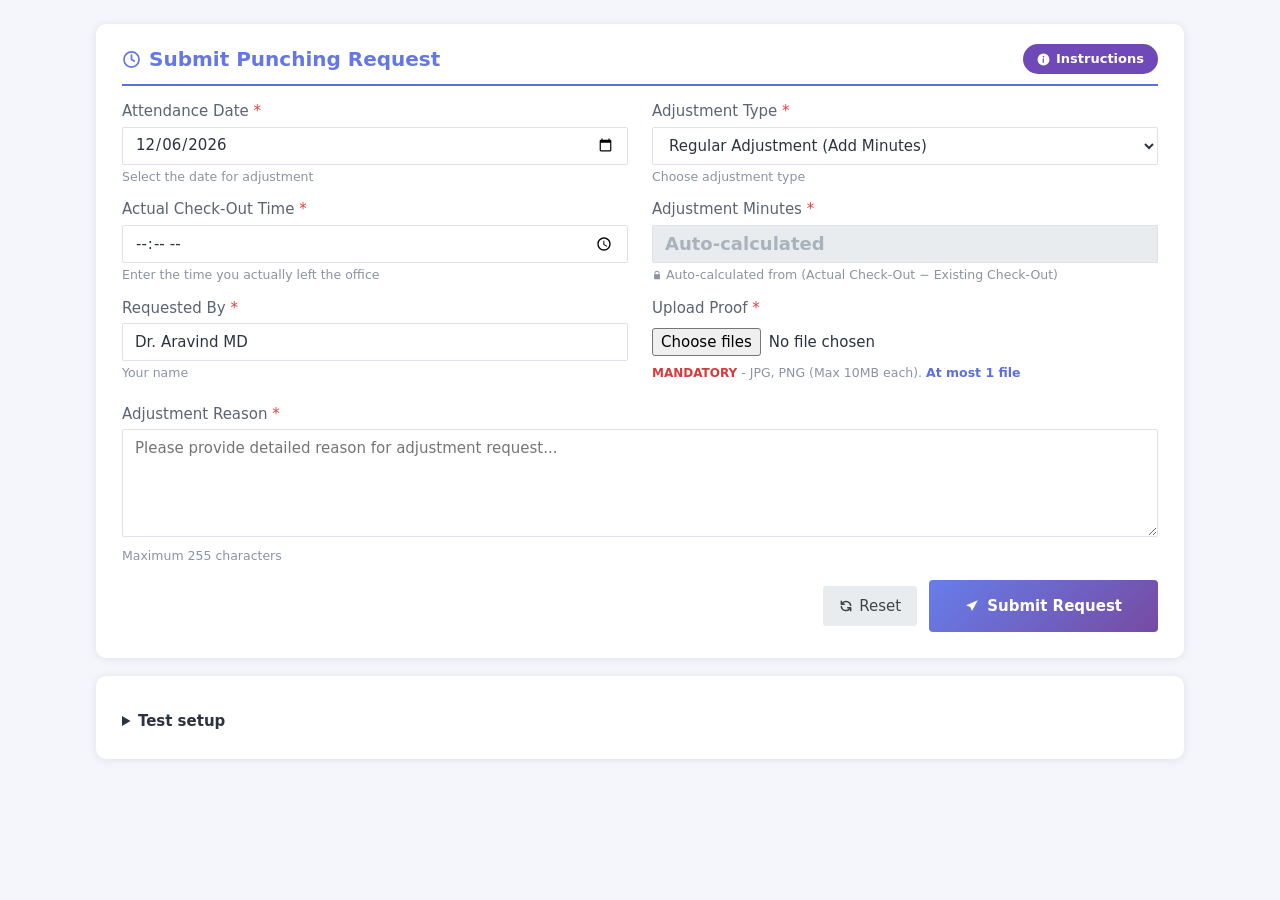
==== Project-1-AI-Image-detection/app/templates/sample.html @ ea64d56b "Create sample.html" ====
<!DOCTYPE html>
<html lang="en">
<head>
<meta charset="utf-8">
<meta name="viewport" content="width=device-width, initial-scale=1">
<title>Submit Punching Request</title>
<style>
:root{color-scheme:light;--blue:#5b6fe0;--ink:#2c3340;--lab:#5a6472;--mute:#8a94a3;--line:#dde2e8;--red:#e03e3e;--ok:#1f6b2f;--ok-bg:#e4f3e6;--warn:#7a4a06;--warn-bg:#fbefd5;--bad:#8c2222;--bad-bg:#fbe6e6}
*{box-sizing:border-box}
body{margin:0;background:#f4f6fb;color:var(--ink);font:15px/1.5 "Source Sans 3","Source Sans Pro",system-ui,-apple-system,"Segoe UI",Roboto,sans-serif}
.page{max-width:1120px;margin:0 auto;padding:24px 16px 48px}
.card{background:#fff;border-radius:10px;box-shadow:0 1px 8px rgba(40,50,90,.1);padding:20px 26px 26px;margin-bottom:18px}
.head{display:flex;justify-content:space-between;align-items:center;border-bottom:2px solid var(--blue);padding-bottom:10px;margin-bottom:14px}
h1{display:flex;align-items:center;gap:8px;margin:0;font-size:20px;font-weight:600;color:#6577e6}
h1 svg{width:19px;height:19px}
.pill{display:inline-flex;align-items:center;gap:6px;background:#6f49b8;color:#fff;border:0;border-radius:99px;padding:5px 14px;font:inherit;font-size:13px;font-weight:700;cursor:pointer}
.pill svg{width:13px;height:13px}
.note{background:#eef1fc;border-left:4px solid var(--blue);padding:10px 14px;margin:0 0 14px;font-size:14px;color:var(--lab)}
.g2{display:grid;grid-template-columns:1fr 1fr;gap:0 24px}
@media (max-width:760px){.g2{grid-template-columns:1fr}.card{padding:16px}}
[hidden]{display:none!important}
.fld{margin-bottom:12px}
label{display:block;color:var(--lab);margin-bottom:4px}
label i{color:var(--red);font-style:normal}
input,select,textarea{width:100%;font:inherit;color:var(--ink);background:#fff;border:1px solid var(--line);border-radius:2px;padding:7px 12px;height:38px}
textarea{height:108px;resize:vertical}
input:focus,select:focus,textarea:focus{outline:2px solid rgba(91,111,224,.45);outline-offset:0;border-color:var(--blue)}
.calc{background:#e9ecef;color:#aab2bd;font-size:18px;font-weight:600;cursor:not-allowed}
small{display:block;color:var(--mute);font-size:12.5px;margin-top:3px}
small svg{width:10px;height:10px;vertical-align:-1px}
.pick{display:flex;align-items:center;gap:8px;min-height:38px}
.pick button{font:inherit;background:#efefef;border:1px solid #767676;border-radius:3px;padding:2px 8px;cursor:pointer;transition:.2s}
.pick button:disabled{opacity:.5;cursor:not-allowed;background:#e0e0e0}
.must{color:#d63b3b;font-weight:700;text-transform:uppercase;font-size:12px}
.chips{display:flex;flex-wrap:wrap;gap:8px;margin-top:8px}
.chip{display:flex;align-items:center;gap:8px;border:1px solid var(--line);border-radius:6px;padding:3px 6px 3px 3px;max-width:100%}
.chip img{width:36px;height:36px;object-fit:cover;border-radius:4px}
.chip span{font-size:13px;max-width:150px;overflow:hidden;text-overflow:ellipsis;white-space:nowrap}
.chip button{border:0;background:none;font-size:18px;line-height:1;color:var(--mute);cursor:pointer}
.bar{display:flex;justify-content:flex-end;align-items:center;gap:12px;margin-top:14px}
#msg{margin:0 auto 0 0;font-size:14px;color:var(--red);font-weight:600}
.reset{display:inline-flex;align-items:center;gap:6px;background:#e9ecef;color:#444;border:0;border-radius:3px;padding:9px 16px;font:inherit;cursor:pointer}
.reset svg,.send svg{width:14px;height:14px}
.send{display:inline-flex;align-items:center;gap:8px;background:linear-gradient(135deg,#667eea,#764ba2);color:#fff;border:0;border-radius:4px;padding:15px 36px;font:inherit;font-weight:700;cursor:pointer}
.send:disabled{opacity:.6;cursor:wait}
h2{font-size:17px;font-weight:600;margin:0 0 12px}
.verdict{border-radius:8px;padding:14px 16px;border:1px solid}
.verdict b{display:block;font-size:18px}
.verdict p{margin:3px 0 0;overflow-wrap:anywhere}
.s-real{background:var(--ok-bg);color:var(--ok);border-color:var(--ok)}
.s-pending{background:var(--warn-bg);color:var(--warn);border-color:var(--warn)}
.s-rejected{background:var(--bad-bg);color:var(--bad);border-color:var(--bad)}
.ph{border:1px solid var(--line);border-radius:8px;padding:12px 14px;margin-top:12px}
.ph header{display:flex;justify-content:space-between;gap:10px;align-items:center;margin-bottom:6px}
.ph header strong{overflow-wrap:anywhere}
.tag{font-size:12px;font-weight:700;padding:2px 10px;border-radius:99px;white-space:nowrap}
.ph p{margin:0 0 8px;font-size:13.5px;overflow-wrap:anywhere}
dl{display:grid;grid-template-columns:auto 1fr;gap:3px 14px;margin:0;font-size:13.5px}
dt{color:var(--mute)}dd{margin:0;overflow-wrap:anywhere}
details{margin-top:14px}summary{cursor:pointer;font-weight:600}
details label{margin-top:10px}
.row{display:flex;gap:10px;align-items:center;margin-top:12px}
.row button{font:inherit;padding:6px 12px;border:1px solid var(--line);background:#fff;border-radius:4px;cursor:pointer;white-space:nowrap}
pre{max-height:240px;overflow:auto;font-size:12px;background:#f4f6fb;padding:10px;border-radius:6px}
</style>
</head>
<body>
<div class="page">
<div class="card">
<div class="head">
<h1><svg viewBox="0 0 24 24" fill="none" stroke="currentColor" stroke-width="2.2" stroke-linecap="round" aria-hidden="true"><circle cx="12" cy="12" r="9.5"/><path d="M12 6.5V12l3.5 2"/></svg>Submit Punching Request</h1>
<button type="button" class="pill" id="info"><svg viewBox="0 0 24 24" fill="currentColor" aria-hidden="true"><path d="M12 1a11 11 0 100 22 11 11 0 000-22zm1.2 5.2a1.4 1.4 0 11-2.4 0 1.4 1.4 0 012.4 0zM10.5 10h2.2v8h-2.2z"/></svg>Instructions</button>
</div>
<p class="note" id="note" hidden>Upload JPG or PNG photos taken with a GPS camera app that shows the date, time and location. The time on the photo must match the time you enter, and the photo must be taken at the office.</p>

<form id="f" novalidate>
<div class="g2">
<div class="fld"><label for="date">Attendance Date <i>*</i></label><input type="date" id="date"><small>Select the date for adjustment</small></div>
<div class="fld"><label for="type">Adjustment Type <i>*</i></label>
<select id="type">
<option value="0">Regular Adjustment (Add Minutes)</option>
<option value="1">Static On-Site (Fixed 9:30-18:30)</option>
<option value="2">Semi Punch (Same Check-in &amp; Check-out)</option>
<option value="3">Check-In Time Correction (Wrong Check-In Recorded)</option>
</select><small>Choose adjustment type</small></div>
</div>

<div class="g2" data-for="0">
<div class="fld"><label for="out0">Actual Check-Out Time <i>*</i></label><input type="time" id="out0"><small>Enter the time you actually left the office</small></div>
<div class="fld"><label>Adjustment Minutes <i>*</i></label><input class="calc" value="Auto-calculated" disabled aria-label="Adjustment minutes, calculated automatically"><small><svg viewBox="0 0 24 24" fill="currentColor" aria-hidden="true"><path d="M6 10V8a6 6 0 1112 0v2h1v12H5V10zm2 0h8V8a4 4 0 10-8 0z"/></svg> Auto-calculated from (Actual Check-Out − Existing Check-Out)</small></div>
</div>

<div class="g2" data-for="1" hidden>
<div class="fld"><label for="in1">Check-In Time <i>*</i></label><input type="time" id="in1" value="09:30"><small>Default: 09:30 AM</small></div>
<div class="fld"><label for="out1">Check-Out Time <i>*</i></label><input type="time" id="out1" value="18:30"><small>Default: 06:30 PM</small></div>
</div>

<div class="g2" data-for="2" hidden>
<div class="fld"><label for="miss">Missing Punch Type <i>*</i></label>
<select id="miss"><option value="">-- Select Missing Punch --</option><option>Check-in</option><option>Check-out</option></select><small>Choose which punch is missing</small></div>
<div class="fld"><label for="time2">Missing Punch Time <i>*</i></label><input type="time" id="time2"><small>The time shown on the proof photo</small></div>
</div>

<div class="g2" data-for="3" hidden>
<div class="fld"><label for="in3">Actual Check-In Time (Corrected) <i>*</i></label><input type="time" id="in3"><small>Enter the time you actually arrived at the office</small></div>
<div class="fld"><label>Adjustment Minutes <i>*</i></label><input class="calc" value="Auto-calculated" disabled aria-label="Adjustment minutes, calculated automatically"><small><svg viewBox="0 0 24 24" fill="currentColor" aria-hidden="true"><path d="M6 10V8a6 6 0 1112 0v2h1v12H5V10zm2 0h8V8a4 4 0 10-8 0z"/></svg> Auto-calculated from (Wrong Check-In − Actual Check-In)</small></div>
</div>

<div class="g2">
<div class="fld"><label for="by">Requested By <i>*</i></label><input id="by" value="Dr. Aravind MD"><small>Your name</small></div>
<div class="fld"><label>Upload Proof <i>*</i></label>
<div class="pick"><button type="button" id="choose">Choose files</button><span id="count">No file chosen</span></div>
<input type="file" id="file" accept="image/jpeg,image/png" multiple hidden>
<small><span class="must">Mandatory</span> - JPG, PNG (Max 10MB each). <span id="req-hint" style="font-weight:600;color:var(--blue);">Max 1 file</span></small>
<div class="chips" id="chips"></div></div>
</div>

<div class="fld"><label for="reason">Adjustment Reason <i>*</i></label><textarea id="reason" maxlength="255" placeholder="Please provide detailed reason for adjustment request..."></textarea><small>Maximum 255 characters</small></div>

<div class="bar">
<p id="msg" role="alert"></p>
<button type="button" class="reset" id="reset"><svg viewBox="0 0 24 24" fill="none" stroke="currentColor" stroke-width="2.6" stroke-linecap="round" stroke-linejoin="round" aria-hidden="true"><path d="M20 11a8 8 0 00-14-4L4 9M4 4v5h5M4 13a8 8 0 0014 4l2-2M20 20v-5h-5"/></svg>Reset</button>
<button type="submit" class="send" id="send"><svg viewBox="0 0 24 24" fill="currentColor" aria-hidden="true"><path d="M22 2L2 10.5l7 3 3 7zM9.5 13.5l8-7"/></svg>Submit Request</button>
</div>
</form>
</div>

<div class="card" id="res" hidden aria-live="polite"></div>

<div class="card">
<details>
<summary>Test setup</summary>
<label for="api">API Base URL (no trailing slash)</label><input id="api" type="url" value="http://127.0.0.1:8000">
<label for="token">Access token (optional)</label><input id="token" type="password" autocomplete="off">
<div class="g2"><div><label for="lat">Office latitude</label><input id="lat" type="number" step="any"></div><div><label for="lng">Office longitude</label><input id="lng" type="number" step="any"></div></div>
<div class="row"><button type="button" id="health">Test connection</button><small id="hout" style="margin:0" aria-live="polite"></small></div>
</details>
</div>
</div>

<script>
const $=s=>document.querySelector(s);
const el=(t,c,x)=>{const e=document.createElement(t);if(c)e.className=c;if(x!=null)e.textContent=x;return e};

const RULES={
  0:{min:1,max:1,text:"Regular adjustment allows at most 1 file.",hint:"At most 1 file"},
  1:{min:2,max:2,text:"Static on-site needs exactly two photos: one check-in and one check-out.",hint:"Requires exactly 2 files"},
  2:{min:1,max:1,text:"Semi punch needs exactly one photo of the missing punch.",hint:"At most 1 file"},
  3:{min:1,max:1,text:"Check-in correction needs exactly one check-in photo.",hint:"At most 1 file"}
};

const LABEL={real:"Verified",pending:"Needs review",rejected:"Rejected"};
let files=[];
const d=new Date();$("#date").value=d.getFullYear()+"-"+String(d.getMonth()+1).padStart(2,"0")+"-"+String(d.getDate()).padStart(2,"0");
try{const a=localStorage.getItem("punch_api");if(a)$("#api").value=a}catch(e){}

function applyType(){
  const t=$("#type").value;
  document.querySelectorAll("[data-for]").forEach(p=>p.hidden=p.dataset.for!==t);
  
  $("#req-hint").textContent = RULES[t].hint;

  if (files.length > RULES[t].max) {
    files = []; 
    drawChips();
    $("#msg").textContent = "Your previously selected files were cleared because this type allows at most " + RULES[t].max + " file(s). Please re-upload.";
  }

  const chooseBtn = $("#choose");
  chooseBtn.disabled = (files.length >= RULES[t].max);
}
$("#type").onchange=()=>{applyType(); if(!files.length) $("#msg").textContent=""};applyType();
$("#info").onclick=()=>{const n=$("#note");n.hidden=!n.hidden};

function drawChips(){
  const box=$("#chips");box.replaceChildren();
  $("#count").textContent=files.length?files.length+" file"+(files.length>1?"s":"")+" selected":"No file chosen";
  
  const t = $("#type").value;
  $("#choose").disabled = (files.length >= RULES[t].max);

  files.forEach((f,i)=>{
    const c=el("div","chip");const im=el("img");im.src=f.url;im.alt="";
    const x=el("button",null,"\u00d7");x.type="button";x.setAttribute("aria-label","Remove "+f.name);
    x.onclick=()=>{
      files.splice(i,1);
      drawChips();
      $("#msg").textContent=""; 
    };
    c.append(im,el("span",null,f.name),x);box.append(c);
  });
}

function read(file){
  return new Promise((ok,no)=>{
    const r=new FileReader();
    r.onload=()=>ok(String(r.result));
    r.onerror=no;
    r.readAsDataURL(file);
  });
}

$("#choose").onclick=()=>$("#file").click();
$("#file").onchange=async e=>{
  const t = $("#type").value;
  const maxFiles = RULES[t].max;
  const bad=[];
  
  const validIncoming = Array.from(e.target.files).filter(f => {
    if (!/^image\/(jpeg|png)$/.test(f.type) || f.size > 10 * 1048576) {
      bad.push(f.name);
      return false;
    }
    return true;
  });

  if (validIncoming.length > maxFiles) {
    e.target.value="";
    $("#msg").textContent = `You selected ${validIncoming.length} files, but this adjustment type allows at most ${maxFiles}. Please select fewer files.`;
    return; 
  }

  if (files.length + validIncoming.length > maxFiles) {
    e.target.value="";
    $("#msg").textContent = `You already have ${files.length} file(s) selected. You can only add up to ${maxFiles} in total.`;
    return; 
  }

  let msgs = [];
  if (bad.length) msgs.push("Skipped " + bad.join(", ") + " (Invalid format or >10MB).");

  for(const f of validIncoming){
    const url=await read(f);
    files.push({name:f.name,url,b64:url.split(",")[1]});
  }

  e.target.value=""; 
  drawChips(); 

  $("#msg").textContent = msgs.join(" ");
};

$("#reset").onclick=()=>{
  $("#f").reset();
  files=[];
  drawChips();
  applyType();
  $("#msg").textContent="";
  $("#res").hidden=true;
};

function times(){
  const t=$("#type").value;
  if(t==="0")return[$("#out0").value];
  if(t==="1")return[$("#in1").value,$("#out1").value];
  if(t==="2")return[$("#time2").value];
  return[$("#in3").value];
}

function problem(){
  const t=$("#type").value;
  if(!$("#date").value)return"Choose the attendance date.";
  if(t==="0"&&!$("#out0").value)return"Enter the actual check-out time.";
  if(t==="1"){
    if(!$("#in1").value||!$("#out1").value)return"Enter both the check-in and check-out times.";
    if($("#in1").value===$("#out1").value)return"Check-in and check-out times must be different.";
  }
  if(t==="2"){
    if(!$("#miss").value)return"Select which punch is missing.";
    if(!$("#time2").value)return"Enter the missing punch time.";
  }
  if(t==="3"&&!$("#in3").value)return"Enter the corrected check-in time.";
  if(!$("#by").value.trim())return"Enter who is requesting.";
  
  const r=RULES[t];
  if(files.length<r.min||files.length>r.max)return r.text;
  
  if(!$("#reason").value.trim())return"Enter the reason for the adjustment.";
  return"";
}

function headers(){
  const h={"Content-Type":"application/json"};
  const k=$("#token").value.trim();
  if(k)h.Authorization="Bearer "+k;
  return h;
}

function base(){return $("#api").value.trim().replace(/\/+$/,"")}

$("#health").onclick=async()=>{
  const o=$("#hout");o.textContent="Testing\u2026";
  try{
    const r=await fetch(base()+"/health",{headers:headers()});
    const j=await r.json();
    o.textContent=r.ok?"Connected. Gemini "+(j.gemini_api_loaded?"ready":"missing")+", Sightengine "+(j.sightengine_keys_loaded?"ready":"missing")+", C2PA "+(j.c2pa_loaded?"ready":"missing")+".":"The server answered with status "+r.status+".";
  }catch(e){
    o.textContent="Could not reach the server. Check the address and CORS.";
  }
};

$("#f").onsubmit=async e=>{
  e.preventDefault();
  const p=problem();
  $("#msg").textContent=p;
  if(p)return;
  
  try{localStorage.setItem("punch_api",$("#api").value)}catch(x){}
  
  const num=v=>v===""?null:Number(v);
  const body={
    images:files.map(f=>({image_base64:f.b64,file_name:f.name})),
    adjustment_type:Number($("#type").value),
    attendance_date:$("#date").value,
    expected_times:times().filter(Boolean),
    office_latitude:num($("#lat").value),
    office_longitude:num($("#lng").value)
  };
  
  const res=$("#res");
  res.hidden=false;
  res.replaceChildren(el("p",null,"Checking "+files.length+" photo"+(files.length>1?"s":"")+"\u2026 this can take a few seconds."));
  $("#send").disabled=true;
  
  try{
    const r=await fetch(base()+"/punch-verify",{method:"POST",headers:headers(),body:JSON.stringify(body)});
    const txt=await r.text();
    let j=null;
    try{j=JSON.parse(txt)}catch(x){}
    
    if(!r.ok||!j||!j.status){
      res.replaceChildren(fail("The server answered with status "+r.status+".",txt));
    }else{
      show(j);
    }
  }catch(x){
    res.replaceChildren(fail("Could not reach the server.","Check the API address in Test setup and that the server allows requests from this page (CORS)."));
  }
  $("#send").disabled=false;
  res.scrollIntoView({behavior:"smooth",block:"nearest"});
};

function fail(a,b){
  const v=el("div","verdict s-rejected");
  v.append(el("b",null,"Request failed"),el("p",null,a));
  if(b)v.append(el("p",null,b.slice(0,300)));
  return v;
}

function show(j){
  const res=$("#res");
  res.replaceChildren(el("h2",null,"Photo verification"));
  const v=el("div","verdict s-"+j.status);
  v.append(el("b",null,LABEL[j.status]||j.status),el("p",null,j.status==="real"?"The proof photos passed every check.":(j.error||"")));
  res.append(v);
  
  (j.results||[]).forEach((r,i)=>{
    const c=el("div","ph");
    const h=el("header");
    h.append(el("strong",null,r.file_name||"Photo "+(i+1)),el("span","tag s-"+r.status,LABEL[r.status]||r.status));
    c.append(h);
    
    if(r.error)c.append(el("p",null,r.error));
    
    const dl=el("dl");
    const add=(k,x)=>{if(x==null||x==="")return;dl.append(el("dt",null,k),el("dd",null,String(x)))};
    add("Photo time",r.timestamp);
    add("Matched time",r.matched_minute);
    add("Address",r.location);
    add("Distance from office",r.distance_metres==null?null:r.distance_metres.toFixed(1)+" m");
    add("AI score",r.sightengine_score==null?null:r.sightengine_score.toFixed(2));
    if(r.metadata_flags&&r.metadata_flags.length)add("Metadata flags",r.metadata_flags.join("; "));
    
    c.append(dl);
    res.append(c);
  });
  
  const dt=el("details");
  dt.append(el("summary",null,"Raw response"),el("pre",null,JSON.stringify(j,null,2)));
  res.append(dt);
}
</script>
</body>
</html>
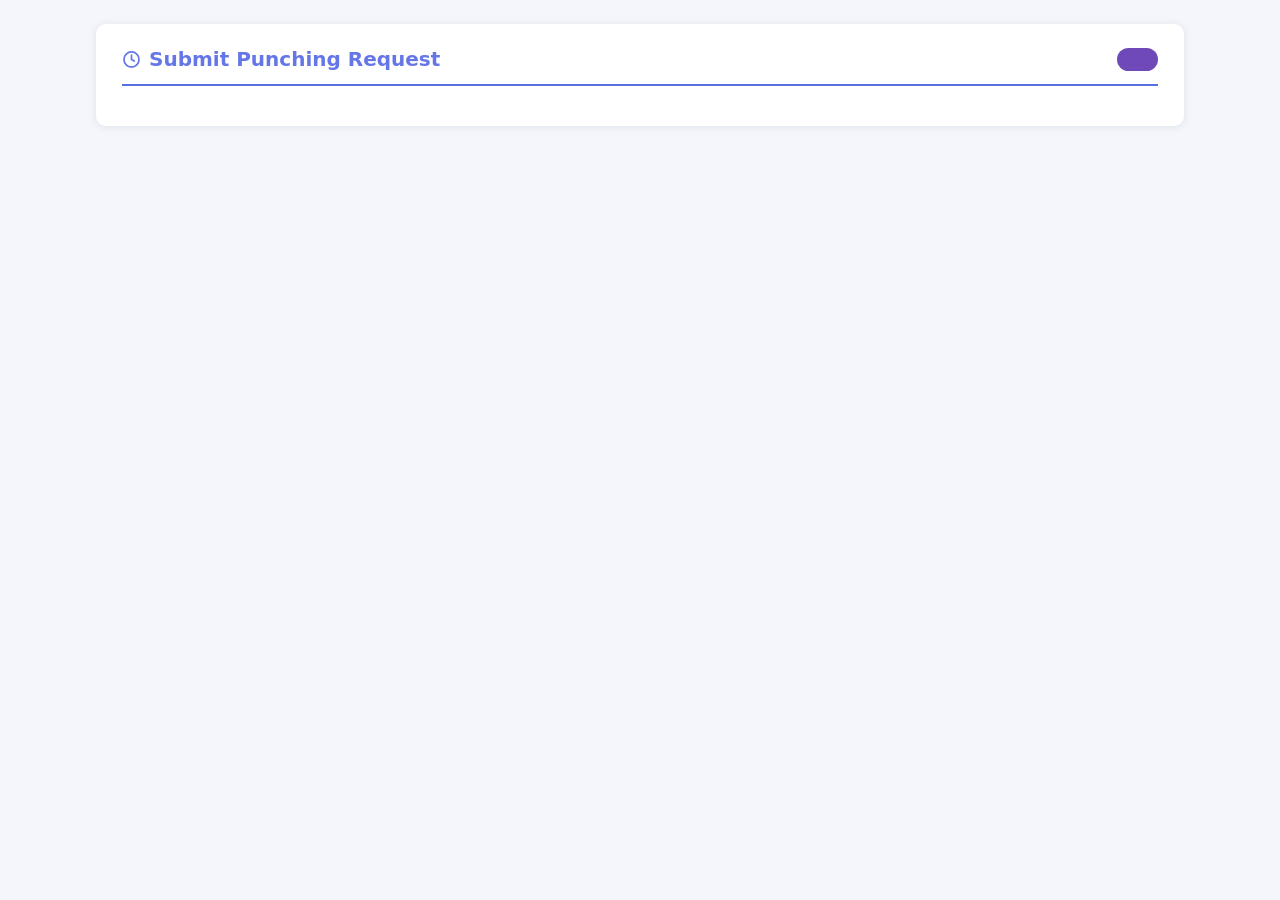
==== commit 4ae79b9a: "Refactor attendance adjustment form and styles Updated styles for chip images and PDF icons. Enhance" ====
--- a/Project-1-AI-Image-detection/app/templates/sample.html
+++ b/Project-1-AI-Image-detection/app/templates/sample.html
@@ -5,7 +5,7 @@
 <meta name="viewport" content="width=device-width, initial-scale=1">
 <title>Submit Punching Request</title>
 <style>
-:root{color-scheme:light;--blue:#5b6fe0;--ink:#2c3340;--lab:#5a6472;--mute:#8a94a3;--line:#dde2e8;--red:#e03e3e;--ok:#1f6b2f;--ok-bg:#e4f3e6;--warn:#7a4a06;--warn-bg:#fbefd5;--bad:#8c2222;--bad-bg:#fbe6e6}
+:root{color-scheme:light;--blue:#5b6fe0;--ink:#2c3340;--lab:#5a6472;--mute:#8a94a3;--line:#dde2e8;--red:#e03e3e;--ok:#1f6b2f;--ok-bg:#e4f3e6;--warn:#7a4a06;--warn-bg:#fbefd5;--bad:#8c2222;--bad-bg:#fbe6e6;--inv:#856404;--inv-bg:#fff3cd;--inv-border:#ffeeba}
 *{box-sizing:border-box}
 body{margin:0;background:#f4f6fb;color:var(--ink);font:15px/1.5 "Source Sans 3","Source Sans Pro",system-ui,-apple-system,"Segoe UI",Roboto,sans-serif}
 .page{max-width:1120px;margin:0 auto;padding:24px 16px 48px}
@@ -26,6 +26,7 @@
 textarea{height:108px;resize:vertical}
 input:focus,select:focus,textarea:focus{outline:2px solid rgba(91,111,224,.45);outline-offset:0;border-color:var(--blue)}
 .calc{background:#e9ecef;color:#aab2bd;font-size:18px;font-weight:600;cursor:not-allowed}
+input[readonly]{background:#f4f6fb;color:var(--lab);cursor:not-allowed}
 small{display:block;color:var(--mute);font-size:12.5px;margin-top:3px}
 small svg{width:10px;height:10px;vertical-align:-1px}
 .pick{display:flex;align-items:center;gap:8px;min-height:38px}
@@ -34,7 +35,9 @@
 .must{color:#d63b3b;font-weight:700;text-transform:uppercase;font-size:12px}
 .chips{display:flex;flex-wrap:wrap;gap:8px;margin-top:8px}
 .chip{display:flex;align-items:center;gap:8px;border:1px solid var(--line);border-radius:6px;padding:3px 6px 3px 3px;max-width:100%}
-.chip img{width:36px;height:36px;object-fit:cover;border-radius:4px}
+.chip img,.chip .pdf-icon{width:36px;height:36px;border-radius:4px;display:flex;align-items:center;justify-content:center;font-size:24px}
+.chip img{object-fit:cover}
+.chip .pdf-icon{background:#fbe6e6;color:#d63b3b;font-size:18px}
 .chip span{font-size:13px;max-width:150px;overflow:hidden;text-overflow:ellipsis;white-space:nowrap}
 .chip button{border:0;background:none;font-size:18px;line-height:1;color:var(--mute);cursor:pointer}
 .bar{display:flex;justify-content:flex-end;align-items:center;gap:12px;margin-top:14px}
@@ -50,6 +53,7 @@
 .s-real{background:var(--ok-bg);color:var(--ok);border-color:var(--ok)}
 .s-pending{background:var(--warn-bg);color:var(--warn);border-color:var(--warn)}
 .s-rejected{background:var(--bad-bg);color:var(--bad);border-color:var(--bad)}
+.s-invalid{background:var(--inv-bg);color:var(--inv);border-color:var(--inv-border)}
 .ph{border:1px solid var(--line);border-radius:8px;padding:12px 14px;margin-top:12px}
 .ph header{display:flex;justify-content:space-between;gap:10px;align-items:center;margin-bottom:6px}
 .ph header strong{overflow-wrap:anywhere}
@@ -69,316 +73,4 @@
 <div class="card">
 <div class="head">
 <h1><svg viewBox="0 0 24 24" fill="none" stroke="currentColor" stroke-width="2.2" stroke-linecap="round" aria-hidden="true"><circle cx="12" cy="12" r="9.5"/><path d="M12 6.5V12l3.5 2"/></svg>Submit Punching Request</h1>
-<button type="button" class="pill" id="info"><svg viewBox="0 0 24 24" fill="currentColor" aria-hidden="true"><path d="M12 1a11 11 0 100 22 11 11 0 000-22zm1.2 5.2a1.4 1.4 0 11-2.4 0 1.4 1.4 0 012.4 0zM10.5 10h2.2v8h-2.2z"/></svg>Instructions</button>
-</div>
-<p class="note" id="note" hidden>Upload JPG or PNG photos taken with a GPS camera app that shows the date, time and location. The time on the photo must match the time you enter, and the photo must be taken at the office.</p>
-
-<form id="f" novalidate>
-<div class="g2">
-<div class="fld"><label for="date">Attendance Date <i>*</i></label><input type="date" id="date"><small>Select the date for adjustment</small></div>
-<div class="fld"><label for="type">Adjustment Type <i>*</i></label>
-<select id="type">
-<option value="0">Regular Adjustment (Add Minutes)</option>
-<option value="1">Static On-Site (Fixed 9:30-18:30)</option>
-<option value="2">Semi Punch (Same Check-in &amp; Check-out)</option>
-<option value="3">Check-In Time Correction (Wrong Check-In Recorded)</option>
-</select><small>Choose adjustment type</small></div>
-</div>
-
-<div class="g2" data-for="0">
-<div class="fld"><label for="out0">Actual Check-Out Time <i>*</i></label><input type="time" id="out0"><small>Enter the time you actually left the office</small></div>
-<div class="fld"><label>Adjustment Minutes <i>*</i></label><input class="calc" value="Auto-calculated" disabled aria-label="Adjustment minutes, calculated automatically"><small><svg viewBox="0 0 24 24" fill="currentColor" aria-hidden="true"><path d="M6 10V8a6 6 0 1112 0v2h1v12H5V10zm2 0h8V8a4 4 0 10-8 0z"/></svg> Auto-calculated from (Actual Check-Out − Existing Check-Out)</small></div>
-</div>
-
-<div class="g2" data-for="1" hidden>
-<div class="fld"><label for="in1">Check-In Time <i>*</i></label><input type="time" id="in1" value="09:30"><small>Default: 09:30 AM</small></div>
-<div class="fld"><label for="out1">Check-Out Time <i>*</i></label><input type="time" id="out1" value="18:30"><small>Default: 06:30 PM</small></div>
-</div>
-
-<div class="g2" data-for="2" hidden>
-<div class="fld"><label for="miss">Missing Punch Type <i>*</i></label>
-<select id="miss"><option value="">-- Select Missing Punch --</option><option>Check-in</option><option>Check-out</option></select><small>Choose which punch is missing</small></div>
-<div class="fld"><label for="time2">Missing Punch Time <i>*</i></label><input type="time" id="time2"><small>The time shown on the proof photo</small></div>
-</div>
-
-<div class="g2" data-for="3" hidden>
-<div class="fld"><label for="in3">Actual Check-In Time (Corrected) <i>*</i></label><input type="time" id="in3"><small>Enter the time you actually arrived at the office</small></div>
-<div class="fld"><label>Adjustment Minutes <i>*</i></label><input class="calc" value="Auto-calculated" disabled aria-label="Adjustment minutes, calculated automatically"><small><svg viewBox="0 0 24 24" fill="currentColor" aria-hidden="true"><path d="M6 10V8a6 6 0 1112 0v2h1v12H5V10zm2 0h8V8a4 4 0 10-8 0z"/></svg> Auto-calculated from (Wrong Check-In − Actual Check-In)</small></div>
-</div>
-
-<div class="g2">
-<div class="fld"><label for="by">Requested By <i>*</i></label><input id="by" value="Dr. Aravind MD"><small>Your name</small></div>
-<div class="fld"><label>Upload Proof <i>*</i></label>
-<div class="pick"><button type="button" id="choose">Choose files</button><span id="count">No file chosen</span></div>
-<input type="file" id="file" accept="image/jpeg,image/png" multiple hidden>
-<small><span class="must">Mandatory</span> - JPG, PNG (Max 10MB each). <span id="req-hint" style="font-weight:600;color:var(--blue);">Max 1 file</span></small>
-<div class="chips" id="chips"></div></div>
-</div>
-
-<div class="fld"><label for="reason">Adjustment Reason <i>*</i></label><textarea id="reason" maxlength="255" placeholder="Please provide detailed reason for adjustment request..."></textarea><small>Maximum 255 characters</small></div>
-
-<div class="bar">
-<p id="msg" role="alert"></p>
-<button type="button" class="reset" id="reset"><svg viewBox="0 0 24 24" fill="none" stroke="currentColor" stroke-width="2.6" stroke-linecap="round" stroke-linejoin="round" aria-hidden="true"><path d="M20 11a8 8 0 00-14-4L4 9M4 4v5h5M4 13a8 8 0 0014 4l2-2M20 20v-5h-5"/></svg>Reset</button>
-<button type="submit" class="send" id="send"><svg viewBox="0 0 24 24" fill="currentColor" aria-hidden="true"><path d="M22 2L2 10.5l7 3 3 7zM9.5 13.5l8-7"/></svg>Submit Request</button>
-</div>
-</form>
-</div>
-
-<div class="card" id="res" hidden aria-live="polite"></div>
-
-<div class="card">
-<details>
-<summary>Test setup</summary>
-<label for="api">API Base URL (no trailing slash)</label><input id="api" type="url" value="http://127.0.0.1:8000">
-<label for="token">Access token (optional)</label><input id="token" type="password" autocomplete="off">
-<div class="g2"><div><label for="lat">Office latitude</label><input id="lat" type="number" step="any"></div><div><label for="lng">Office longitude</label><input id="lng" type="number" step="any"></div></div>
-<div class="row"><button type="button" id="health">Test connection</button><small id="hout" style="margin:0" aria-live="polite"></small></div>
-</details>
-</div>
-</div>
-
-<script>
-const $=s=>document.querySelector(s);
-const el=(t,c,x)=>{const e=document.createElement(t);if(c)e.className=c;if(x!=null)e.textContent=x;return e};
-
-const RULES={
-  0:{min:1,max:1,text:"Regular adjustment allows at most 1 file.",hint:"At most 1 file"},
-  1:{min:2,max:2,text:"Static on-site needs exactly two photos: one check-in and one check-out.",hint:"Requires exactly 2 files"},
-  2:{min:1,max:1,text:"Semi punch needs exactly one photo of the missing punch.",hint:"At most 1 file"},
-  3:{min:1,max:1,text:"Check-in correction needs exactly one check-in photo.",hint:"At most 1 file"}
-};
-
-const LABEL={real:"Verified",pending:"Needs review",rejected:"Rejected"};
-let files=[];
-const d=new Date();$("#date").value=d.getFullYear()+"-"+String(d.getMonth()+1).padStart(2,"0")+"-"+String(d.getDate()).padStart(2,"0");
-try{const a=localStorage.getItem("punch_api");if(a)$("#api").value=a}catch(e){}
-
-function applyType(){
-  const t=$("#type").value;
-  document.querySelectorAll("[data-for]").forEach(p=>p.hidden=p.dataset.for!==t);
-  
-  $("#req-hint").textContent = RULES[t].hint;
-
-  if (files.length > RULES[t].max) {
-    files = []; 
-    drawChips();
-    $("#msg").textContent = "Your previously selected files were cleared because this type allows at most " + RULES[t].max + " file(s). Please re-upload.";
-  }
-
-  const chooseBtn = $("#choose");
-  chooseBtn.disabled = (files.length >= RULES[t].max);
-}
-$("#type").onchange=()=>{applyType(); if(!files.length) $("#msg").textContent=""};applyType();
-$("#info").onclick=()=>{const n=$("#note");n.hidden=!n.hidden};
-
-function drawChips(){
-  const box=$("#chips");box.replaceChildren();
-  $("#count").textContent=files.length?files.length+" file"+(files.length>1?"s":"")+" selected":"No file chosen";
-  
-  const t = $("#type").value;
-  $("#choose").disabled = (files.length >= RULES[t].max);
-
-  files.forEach((f,i)=>{
-    const c=el("div","chip");const im=el("img");im.src=f.url;im.alt="";
-    const x=el("button",null,"\u00d7");x.type="button";x.setAttribute("aria-label","Remove "+f.name);
-    x.onclick=()=>{
-      files.splice(i,1);
-      drawChips();
-      $("#msg").textContent=""; 
-    };
-    c.append(im,el("span",null,f.name),x);box.append(c);
-  });
-}
-
-function read(file){
-  return new Promise((ok,no)=>{
-    const r=new FileReader();
-    r.onload=()=>ok(String(r.result));
-    r.onerror=no;
-    r.readAsDataURL(file);
-  });
-}
-
-$("#choose").onclick=()=>$("#file").click();
-$("#file").onchange=async e=>{
-  const t = $("#type").value;
-  const maxFiles = RULES[t].max;
-  const bad=[];
-  
-  const validIncoming = Array.from(e.target.files).filter(f => {
-    if (!/^image\/(jpeg|png)$/.test(f.type) || f.size > 10 * 1048576) {
-      bad.push(f.name);
-      return false;
-    }
-    return true;
-  });
-
-  if (validIncoming.length > maxFiles) {
-    e.target.value="";
-    $("#msg").textContent = `You selected ${validIncoming.length} files, but this adjustment type allows at most ${maxFiles}. Please select fewer files.`;
-    return; 
-  }
-
-  if (files.length + validIncoming.length > maxFiles) {
-    e.target.value="";
-    $("#msg").textContent = `You already have ${files.length} file(s) selected. You can only add up to ${maxFiles} in total.`;
-    return; 
-  }
-
-  let msgs = [];
-  if (bad.length) msgs.push("Skipped " + bad.join(", ") + " (Invalid format or >10MB).");
-
-  for(const f of validIncoming){
-    const url=await read(f);
-    files.push({name:f.name,url,b64:url.split(",")[1]});
-  }
-
-  e.target.value=""; 
-  drawChips(); 
-
-  $("#msg").textContent = msgs.join(" ");
-};
-
-$("#reset").onclick=()=>{
-  $("#f").reset();
-  files=[];
-  drawChips();
-  applyType();
-  $("#msg").textContent="";
-  $("#res").hidden=true;
-};
-
-function times(){
-  const t=$("#type").value;
-  if(t==="0")return[$("#out0").value];
-  if(t==="1")return[$("#in1").value,$("#out1").value];
-  if(t==="2")return[$("#time2").value];
-  return[$("#in3").value];
-}
-
-function problem(){
-  const t=$("#type").value;
-  if(!$("#date").value)return"Choose the attendance date.";
-  if(t==="0"&&!$("#out0").value)return"Enter the actual check-out time.";
-  if(t==="1"){
-    if(!$("#in1").value||!$("#out1").value)return"Enter both the check-in and check-out times.";
-    if($("#in1").value===$("#out1").value)return"Check-in and check-out times must be different.";
-  }
-  if(t==="2"){
-    if(!$("#miss").value)return"Select which punch is missing.";
-    if(!$("#time2").value)return"Enter the missing punch time.";
-  }
-  if(t==="3"&&!$("#in3").value)return"Enter the corrected check-in time.";
-  if(!$("#by").value.trim())return"Enter who is requesting.";
-  
-  const r=RULES[t];
-  if(files.length<r.min||files.length>r.max)return r.text;
-  
-  if(!$("#reason").value.trim())return"Enter the reason for the adjustment.";
-  return"";
-}
-
-function headers(){
-  const h={"Content-Type":"application/json"};
-  const k=$("#token").value.trim();
-  if(k)h.Authorization="Bearer "+k;
-  return h;
-}
-
-function base(){return $("#api").value.trim().replace(/\/+$/,"")}
-
-$("#health").onclick=async()=>{
-  const o=$("#hout");o.textContent="Testing\u2026";
-  try{
-    const r=await fetch(base()+"/health",{headers:headers()});
-    const j=await r.json();
-    o.textContent=r.ok?"Connected. Gemini "+(j.gemini_api_loaded?"ready":"missing")+", Sightengine "+(j.sightengine_keys_loaded?"ready":"missing")+", C2PA "+(j.c2pa_loaded?"ready":"missing")+".":"The server answered with status "+r.status+".";
-  }catch(e){
-    o.textContent="Could not reach the server. Check the address and CORS.";
-  }
-};
-
-$("#f").onsubmit=async e=>{
-  e.preventDefault();
-  const p=problem();
-  $("#msg").textContent=p;
-  if(p)return;
-  
-  try{localStorage.setItem("punch_api",$("#api").value)}catch(x){}
-  
-  const num=v=>v===""?null:Number(v);
-  const body={
-    images:files.map(f=>({image_base64:f.b64,file_name:f.name})),
-    adjustment_type:Number($("#type").value),
-    attendance_date:$("#date").value,
-    expected_times:times().filter(Boolean),
-    office_latitude:num($("#lat").value),
-    office_longitude:num($("#lng").value)
-  };
-  
-  const res=$("#res");
-  res.hidden=false;
-  res.replaceChildren(el("p",null,"Checking "+files.length+" photo"+(files.length>1?"s":"")+"\u2026 this can take a few seconds."));
-  $("#send").disabled=true;
-  
-  try{
-    const r=await fetch(base()+"/punch-verify",{method:"POST",headers:headers(),body:JSON.stringify(body)});
-    const txt=await r.text();
-    let j=null;
-    try{j=JSON.parse(txt)}catch(x){}
-    
-    if(!r.ok||!j||!j.status){
-      res.replaceChildren(fail("The server answered with status "+r.status+".",txt));
-    }else{
-      show(j);
-    }
-  }catch(x){
-    res.replaceChildren(fail("Could not reach the server.","Check the API address in Test setup and that the server allows requests from this page (CORS)."));
-  }
-  $("#send").disabled=false;
-  res.scrollIntoView({behavior:"smooth",block:"nearest"});
-};
-
-function fail(a,b){
-  const v=el("div","verdict s-rejected");
-  v.append(el("b",null,"Request failed"),el("p",null,a));
-  if(b)v.append(el("p",null,b.slice(0,300)));
-  return v;
-}
-
-function show(j){
-  const res=$("#res");
-  res.replaceChildren(el("h2",null,"Photo verification"));
-  const v=el("div","verdict s-"+j.status);
-  v.append(el("b",null,LABEL[j.status]||j.status),el("p",null,j.status==="real"?"The proof photos passed every check.":(j.error||"")));
-  res.append(v);
-  
-  (j.results||[]).forEach((r,i)=>{
-    const c=el("div","ph");
-    const h=el("header");
-    h.append(el("strong",null,r.file_name||"Photo "+(i+1)),el("span","tag s-"+r.status,LABEL[r.status]||r.status));
-    c.append(h);
-    
-    if(r.error)c.append(el("p",null,r.error));
-    
-    const dl=el("dl");
-    const add=(k,x)=>{if(x==null||x==="")return;dl.append(el("dt",null,k),el("dd",null,String(x)))};
-    add("Photo time",r.timestamp);
-    add("Matched time",r.matched_minute);
-    add("Address",r.location);
-    add("Distance from office",r.distance_metres==null?null:r.distance_metres.toFixed(1)+" m");
-    add("AI score",r.sightengine_score==null?null:r.sightengine_score.toFixed(2));
-    if(r.metadata_flags&&r.metadata_flags.length)add("Metadata flags",r.metadata_flags.join("; "));
-    
-    c.append(dl);
-    res.append(c);
-  });
-  
-  const dt=el("details");
-  dt.append(el("summary",null,"Raw response"),el("pre",null,JSON.stringify(j,null,2)));
-  res.append(dt);
-}
-</script>
-</body>
-</html>
+<button type="button" class="pill" id="info"><svg viewBox="0 0 24 24" fill="currentColor" aria-hidden="true"><path d="M12 1a11 11 0 100 22 11
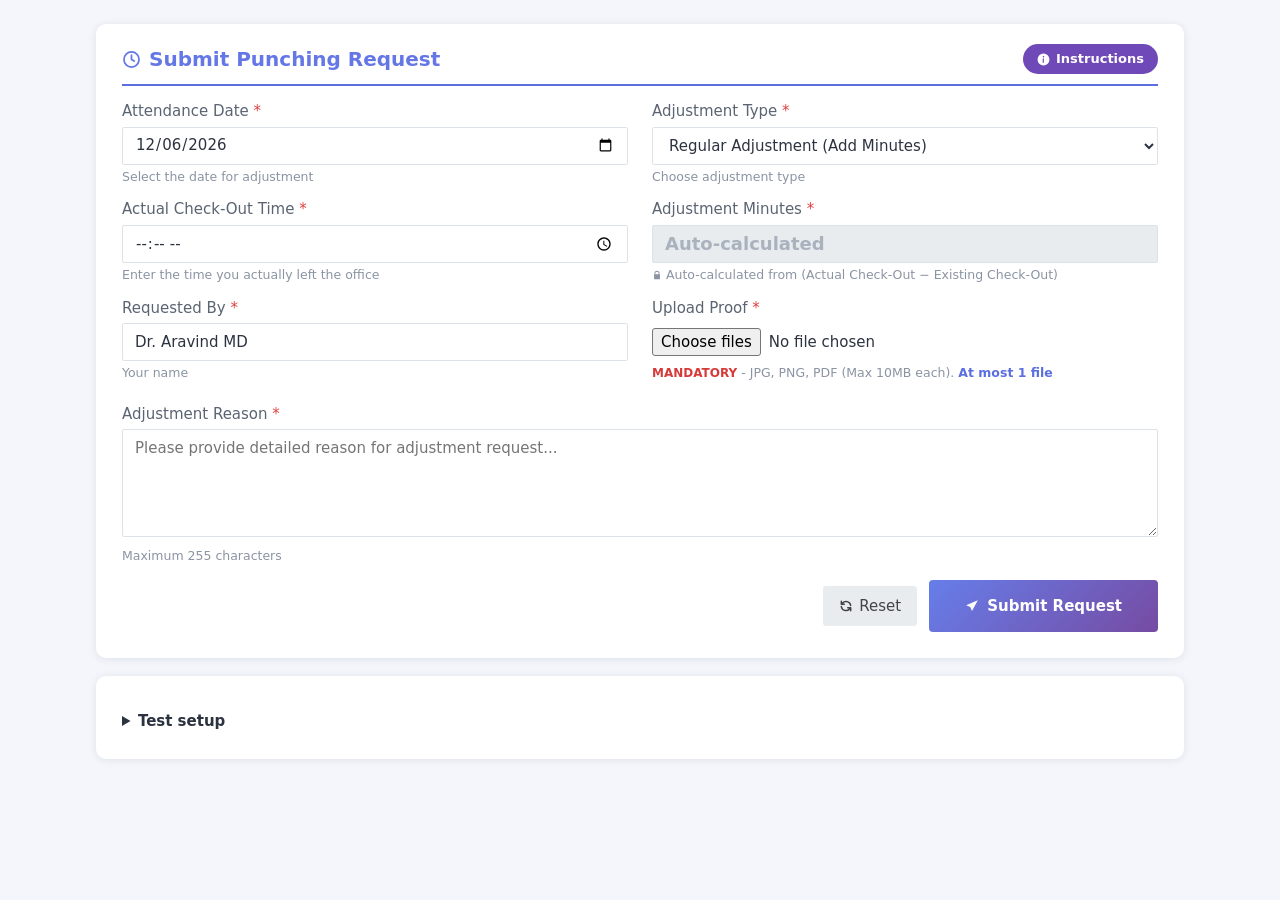
==== commit ed27ede7: "Refactor sample.html for file upload handling Updated HTML structure and added functionality for fil" ====
--- a/Project-1-AI-Image-detection/app/templates/sample.html
+++ b/Project-1-AI-Image-detection/app/templates/sample.html
@@ -73,4 +73,408 @@
 <div class="card">
 <div class="head">
 <h1><svg viewBox="0 0 24 24" fill="none" stroke="currentColor" stroke-width="2.2" stroke-linecap="round" aria-hidden="true"><circle cx="12" cy="12" r="9.5"/><path d="M12 6.5V12l3.5 2"/></svg>Submit Punching Request</h1>
-<button type="button" class="pill" id="info"><svg viewBox="0 0 24 24" fill="currentColor" aria-hidden="true"><path d="M12 1a11 11 0 100 22 11
+<button type="button" class="pill" id="info"><svg viewBox="0 0 24 24" fill="currentColor" aria-hidden="true"><path d="M12 1a11 11 0 100 22 11 11 0 000-22zm1.2 5.2a1.4 1.4 0 11-2.4 0 1.4 1.4 0 012.4 0zM10.5 10h2.2v8h-2.2z"/></svg>Instructions</button>
+</div>
+<p class="note" id="note" hidden>Upload JPG or PNG photos taken with a GPS camera app that shows the date, time and location. The time on the photo must match the time you enter, and the photo must be taken at the office.</p>
+
+<form id="f" novalidate>
+<div class="g2">
+<div class="fld"><label for="date">Attendance Date <i>*</i></label><input type="date" id="date"><small>Select the date for adjustment</small></div>
+<div class="fld"><label for="type">Adjustment Type <i>*</i></label>
+<select id="type">
+<option value="0">Regular Adjustment (Add Minutes)</option>
+<option value="1">Static On-Site (Fixed 9:30-18:30)</option>
+<option value="2">Semi Punch (Same Check-in &amp; Check-out)</option>
+<option value="3">Check-In Time Correction (Wrong Check-In Recorded)</option>
+</select><small>Choose adjustment type</small></div>
+</div>
+
+<div class="g2" data-for="0">
+<div class="fld"><label for="out0">Actual Check-Out Time <i>*</i></label><input type="time" id="out0"><small>Enter the time you actually left the office</small></div>
+<div class="fld"><label>Adjustment Minutes <i>*</i></label><input class="calc" value="Auto-calculated" disabled aria-label="Adjustment minutes, calculated automatically"><small><svg viewBox="0 0 24 24" fill="currentColor" aria-hidden="true"><path d="M6 10V8a6 6 0 1112 0v2h1v12H5V10zm2 0h8V8a4 4 0 10-8 0z"/></svg> Auto-calculated from (Actual Check-Out − Existing Check-Out)</small></div>
+</div>
+
+<div class="g2" data-for="1" hidden>
+<div class="fld"><label for="in1">Check-In Time <i>*</i></label><input type="time" id="in1" value="09:30"><small>Default: 09:30 AM</small></div>
+<div class="fld"><label for="out1">Check-Out Time <i>*</i></label><input type="time" id="out1" value="18:30"><small>Default: 06:30 PM</small></div>
+</div>
+
+<div class="g2" data-for="2" hidden>
+<div class="fld"><label for="miss">Missing Punch Type <i>*</i></label>
+<select id="miss"><option value="">-- Select Missing Punch --</option><option>Check-in</option><option>Check-out</option></select><small>Choose which punch is missing</small></div>
+<div class="fld"><label for="time2">Missing Punch Time <i>*</i></label><input type="time" id="time2"><small>The time shown on the proof photo</small></div>
+</div>
+
+<div class="g2" data-for="3" hidden>
+<div class="fld"><label for="in3">Actual Check-In Time (Corrected) <i>*</i></label><input type="time" id="in3"><small>Enter the time you actually arrived at the office</small></div>
+<div class="fld"><label>Adjustment Minutes <i>*</i></label><input class="calc" value="Auto-calculated" disabled aria-label="Adjustment minutes, calculated automatically"><small><svg viewBox="0 0 24 24" fill="currentColor" aria-hidden="true"><path d="M6 10V8a6 6 0 1112 0v2h1v12H5V10zm2 0h8V8a4 4 0 10-8 0z"/></svg> Auto-calculated from (Wrong Check-In − Actual Check-In)</small></div>
+</div>
+
+<div class="g2">
+<div class="fld"><label for="by">Requested By <i>*</i></label><input id="by" value="Dr. Aravind MD"><small>Your name</small></div>
+<div class="fld"><label>Upload Proof <i>*</i></label>
+<div class="pick"><button type="button" id="choose">Choose files</button><span id="count">No file chosen</span></div>
+<input type="file" id="file" accept="image/jpeg,image/png,application/pdf" multiple hidden>
+<small><span class="must">Mandatory</span> - JPG, PNG, PDF (Max 10MB each). <span id="req-hint" style="font-weight:600;color:var(--blue);">Max 1 file</span></small>
+<div class="chips" id="chips"></div></div>
+</div>
+
+<div class="fld"><label for="reason">Adjustment Reason <i>*</i></label><textarea id="reason" maxlength="255" placeholder="Please provide detailed reason for adjustment request..."></textarea><small>Maximum 255 characters</small></div>
+
+<div class="bar">
+<p id="msg" role="alert"></p>
+<button type="button" class="reset" id="reset"><svg viewBox="0 0 24 24" fill="none" stroke="currentColor" stroke-width="2.6" stroke-linecap="round" stroke-linejoin="round" aria-hidden="true"><path d="M20 11a8 8 0 00-14-4L4 9M4 4v5h5M4 13a8 8 0 0014 4l2-2M20 20v-5h-5"/></svg>Reset</button>
+<button type="submit" class="send" id="send"><svg viewBox="0 0 24 24" fill="currentColor" aria-hidden="true"><path d="M22 2L2 10.5l7 3 3 7zM9.5 13.5l8-7"/></svg>Submit Request</button>
+</div>
+</form>
+</div>
+
+<div class="card" id="res" hidden aria-live="polite"></div>
+
+<div class="card">
+<details>
+<summary>Test setup</summary>
+<label for="api">API Base URL (no trailing slash)</label><input id="api" type="url" value="">
+<label for="token">Access token (optional)</label><input id="token" type="password" autocomplete="off">
+
+<div class="g2" style="margin-top: 12px;">
+  <div>
+    <label for="office-select">Select Office Location</label>
+    <select id="office-select">
+      <option value="">-- Loading offices... --</option>
+    </select>
+    <small id="csv-status" style="color:var(--red);"></small>
+  </div>
+</div>
+
+<div class="g2">
+  <div><label for="lat">Office latitude</label><input id="lat" type="number" step="any" readonly placeholder="Select an office"></div>
+  <div><label for="lng">Office longitude</label><input id="lng" type="number" step="any" readonly placeholder="Select an office"></div>
+</div>
+<div class="row"><button type="button" id="health">Test connection</button><small id="hout" style="margin:0" aria-live="polite"></small></div>
+</details>
+</div>
+</div>
+
+<script>
+const $=s=>document.querySelector(s);
+const el=(t,c,x)=>{const e=document.createElement(t);if(c)e.className=c;if(x!=null)e.textContent=x;return e};
+
+const RULES={
+  0:{min:1,max:1,text:"Regular adjustment allows at most 1 file.",hint:"At most 1 file"},
+  1:{min:2,max:2,text:"Static on-site needs exactly two photos: one check-in and one check-out.",hint:"Requires exactly 2 files"},
+  2:{min:1,max:1,text:"Semi punch needs exactly one photo of the missing punch.",hint:"At most 1 file"},
+  3:{min:1,max:1,text:"Check-in correction needs exactly one check-in photo.",hint:"At most 1 file"}
+};
+
+const LABEL={
+  real:"Verified",
+  pending:"Needs review",
+  rejected:"Rejected",
+  invalid:"Invalid Request"
+};
+
+let files=[];
+const d=new Date();$("#date").value=d.getFullYear()+"-"+String(d.getMonth()+1).padStart(2,"0")+"-"+String(d.getDate()).padStart(2,"0");
+try{const a=localStorage.getItem("punch_api");if(a)$("#api").value=a}catch(e){}
+
+async function loadOffices() {
+  const select = $("#office-select");
+  const status = $("#csv-status");
+  
+  try {
+    const res = await fetch(base() + "/api/offices", { headers: headers() });
+    if (!res.ok) throw new Error("Could not load offices");
+    const offices = await res.json();
+    
+    select.innerHTML = '<option value="">-- Select an office --</option>';
+    offices.forEach(office => {
+      const opt = document.createElement("option");
+      opt.value = `${office.lat},${office.lng}`;
+      opt.textContent = office.name;
+      select.appendChild(opt);
+    });
+    status.textContent = "";
+  } catch (err) {
+    console.error(err);
+    select.innerHTML = '<option value="">-- Error loading offices --</option>';
+    status.textContent = "Failed to load office locations from backend.";
+  }
+}
+
+$("#office-select").onchange = (e) => {
+  const val = e.target.value;
+  if (!val) {
+    $("#lat").value = "";
+    $("#lng").value = "";
+    return;
+  }
+  const [lat, lng] = val.split(",");
+  $("#lat").value = lat;
+  $("#lng").value = lng;
+};
+
+loadOffices();
+
+function applyType(){
+  const t=$("#type").value;
+  document.querySelectorAll("[data-for]").forEach(p=>p.hidden=p.dataset.for!==t);
+  
+  $("#req-hint").textContent = RULES[t].hint;
+
+  if (files.length > RULES[t].max) {
+    files = []; 
+    drawChips();
+    $("#msg").textContent = "Your previously selected files were cleared because this type allows at most " + RULES[t].max + " file(s). Please re-upload.";
+  }
+
+  const chooseBtn = $("#choose");
+  chooseBtn.disabled = (files.length >= RULES[t].max);
+}
+$("#type").onchange=()=>{applyType(); if(!files.length) $("#msg").textContent=""};applyType();
+$("#info").onclick=()=>{const n=$("#note");n.hidden=!n.hidden};
+
+function drawChips(){
+  const box=$("#chips");box.replaceChildren();
+  $("#count").textContent=files.length?files.length+" file"+(files.length>1?"s":"")+" selected":"No file chosen";
+  
+  const t = $("#type").value;
+  $("#choose").disabled = (files.length >= RULES[t].max);
+
+  files.forEach((f,i)=>{
+    const c=el("div","chip");
+    if (f.type === "application/pdf" || f.name.toLowerCase().endsWith(".pdf")) {
+      const icon = el("div", "pdf-icon", "📄");
+      c.append(icon);
+    } else {
+      const im=el("img");im.src=f.url;im.alt="";
+      c.append(im);
+    }
+    
+    const x=el("button",null,"\u00d7");x.type="button";x.setAttribute("aria-label","Remove "+f.name);
+    x.onclick=()=>{
+      files.splice(i,1);
+      drawChips();
+      $("#msg").textContent=""; 
+    };
+    c.append(el("span",null,f.name),x);box.append(c);
+  });
+}
+
+function read(file){
+  return new Promise((ok,no)=>{
+    const r=new FileReader();
+    r.onload=()=>ok(String(r.result));
+    r.onerror=no;
+    r.readAsDataURL(file);
+  });
+}
+
+$("#choose").onclick=()=>$("#file").click();
+$("#file").onchange=async e=>{
+  const t = $("#type").value;
+  const maxFiles = RULES[t].max;
+  const bad=[];
+  
+  const validIncoming = Array.from(e.target.files).filter(f => {
+    const validTypes = ["image/jpeg", "image/png", "application/pdf"];
+    if (!validTypes.includes(f.type) || f.size > 10 * 1048576) {
+      bad.push(f.name);
+      return false;
+    }
+    return true;
+  });
+
+  if (validIncoming.length > maxFiles) {
+    e.target.value="";
+    $("#msg").textContent = `You selected ${validIncoming.length} files, but this adjustment type allows at most ${maxFiles}. Please select fewer files.`;
+    return; 
+  }
+
+  if (files.length + validIncoming.length > maxFiles) {
+    e.target.value="";
+    $("#msg").textContent = `You already have ${files.length} file(s) selected. You can only add up to ${maxFiles} in total.`;
+    return; 
+  }
+
+  let msgs = [];
+  if (bad.length) msgs.push("Skipped " + bad.join(", ") + " (Invalid format or >10MB).");
+
+  for(const f of validIncoming){
+    const url=await read(f);
+    files.push({name:f.name, url:url, b64:url.split(",")[1], type:f.type});
+  }
+
+  e.target.value=""; 
+  drawChips(); 
+
+  $("#msg").textContent = msgs.join(" ");
+};
+
+$("#reset").onclick=()=>{
+  $("#f").reset();
+  files=[];
+  drawChips();
+  applyType();
+  $("#msg").textContent="";
+  $("#res").hidden=true;
+};
+
+function times(){
+  const t=$("#type").value;
+  if(t==="0")return[$("#out0").value];
+  if(t==="1")return[$("#in1").value,$("#out1").value];
+  if(t==="2")return[$("#time2").value];
+  return[$("#in3").value];
+}
+
+function problem(){
+  const t=$("#type").value;
+  if(!$("#date").value)return"Choose the attendance date.";
+  if(t==="0"&&!$("#out0").value)return"Enter the actual check-out time.";
+  if(t==="1"){
+    if(!$("#in1").value||!$("#out1").value)return"Enter both the check-in and check-out times.";
+    if($("#in1").value===$("#out1").value)return"Check-in and check-out times must be different.";
+  }
+  if(t==="2"){
+    if(!$("#miss").value)return"Select which punch is missing.";
+    if(!$("#time2").value)return"Enter the missing punch time.";
+  }
+  if(t==="3"&&!$("#in3").value)return"Enter the corrected check-in time.";
+  if(!$("#by").value.trim())return"Enter who is requesting.";
+  
+  const r=RULES[t];
+  if(files.length<r.min||files.length>r.max)return r.text;
+  
+  if(!$("#reason").value.trim())return"Enter the reason for the adjustment.";
+  return"";
+}
+
+function headers(){
+  const h={"Content-Type":"application/json"};
+  const k=$("#token").value.trim();
+  if(k)h.Authorization="Bearer "+k;
+  return h;
+}
+
+function base(){return $("#api").value.trim().replace(/\/+$/,"")}
+
+$("#health").onclick=async()=>{
+  const o=$("#hout");o.textContent="Testing\u2026";
+  try{
+    const r=await fetch(base()+"/health",{headers:headers()});
+    const j=await r.json();
+    o.textContent=r.ok?"Connected. Gemini "+(j.gemini_api_loaded?"ready":"missing")+", Sightengine "+(j.sightengine_keys_loaded?"ready":"missing")+", C2PA "+(j.c2pa_loaded?"ready":"missing")+".":"The server answered with status "+r.status+".";
+  }catch(e){
+    o.textContent="Could not reach the server. Check the address and CORS.";
+  }
+};
+
+$("#f").onsubmit=async e=>{
+  e.preventDefault();
+  const p=problem();
+  $("#msg").textContent=p;
+  if(p)return;
+  
+  try{localStorage.setItem("punch_api",$("#api").value)}catch(x){}
+  
+  // --- NEW: Separate images and PDFs ---
+  const imagePayload = [];
+  const pdfPayload = [];
+
+  files.forEach(f => {
+    if (f.type === "application/pdf" || f.name.toLowerCase().endsWith(".pdf")) {
+      pdfPayload.push({
+        pdf_base64: f.b64,
+        file_name: f.name
+      });
+    } else {
+      imagePayload.push({
+        image_base64: f.b64,
+        file_name: f.name
+      });
+    }
+  });
+  // -------------------------------------
+
+  const num=v=>v===""?null:Number(v);
+  const body={
+    images: imagePayload,      
+    pdfs: pdfPayload,          
+    adjustment_type:Number($("#type").value),
+    attendance_date:$("#date").value,
+    expected_times:times().filter(Boolean),
+    office_latitude:num($("#lat").value),
+    office_longitude:num($("#lng").value)
+  };
+  
+  const res=$("#res");
+  res.hidden=false;
+  res.replaceChildren(el("p",null,"Checking "+files.length+" file"+(files.length>1?"s":"")+"\u2026 this can take a few seconds."));
+  $("#send").disabled=true;
+  
+  try{
+    const r=await fetch(base()+"/punch-verify",{method:"POST",headers:headers(),body:JSON.stringify(body)});
+    const txt=await r.text();
+    let j=null;
+    try{j=JSON.parse(txt)}catch(x){}
+    
+    if(!r.ok||!j||!j.status){
+      res.replaceChildren(fail("The server answered with status "+r.status+".",txt));
+    }else{
+      show(j);
+    }
+  }catch(x){
+    res.replaceChildren(fail("Could not reach the server.","Check the API address in Test setup and that the server allows requests from this page (CORS)."));
+  }
+  $("#send").disabled=false;
+  res.scrollIntoView({behavior:"smooth",block:"nearest"});
+};
+
+function fail(a,b){
+  const v=el("div","verdict s-rejected");
+  v.append(el("b",null,"Request failed"),el("p",null,a));
+  if(b)v.append(el("p",null,b.slice(0,300)));
+  return v;
+}
+
+function show(j){
+  const res=$("#res");
+  res.replaceChildren(el("h2",null,"Photo verification"));
+  const v=el("div","verdict s-"+j.status);
+  
+  let msg = j.error || "";
+  if (j.status === "real") msg = "The proof photos passed every check.";
+  else if (j.status === "invalid") msg = j.error || "The number of photos uploaded is invalid for this adjustment type.";
+
+  v.append(el("b",null,LABEL[j.status]||j.status), el("p",null, msg));
+  res.append(v);
+  
+  (j.results||[]).forEach((r,i)=>{
+    const c=el("div","ph");
+    const h=el("header");
+    h.append(el("strong",null,r.file_name||"Photo "+(i+1)),el("span","tag s-"+r.status,LABEL[r.status]||r.status));
+    c.append(h);
+    
+    if(r.error)c.append(el("p",null,r.error));
+    
+    const dl=el("dl");
+    const add=(k,x)=>{if(x==null||x==="")return;dl.append(el("dt",null,k),el("dd",null,String(x)))};
+    add("Photo time",r.timestamp);
+    add("Matched time",r.matched_minute);
+    add("Address",r.location);
+    add("Distance from office",r.distance_metres==null?null:r.distance_metres.toFixed(1)+" m");
+    add("AI score",r.sightengine_score==null?null:r.sightengine_score.toFixed(2));
+    if(r.metadata_flags&&r.metadata_flags.length)add("Metadata flags",r.metadata_flags.join("; "));
+    
+    c.append(dl);
+    res.append(c);
+  });
+  
+  const dt=el("details");
+  dt.append(el("summary",null,"Raw response"),el("pre",null,JSON.stringify(j,null,2)));
+  res.append(dt);
+}
+</script>
+</body>
+</html>
